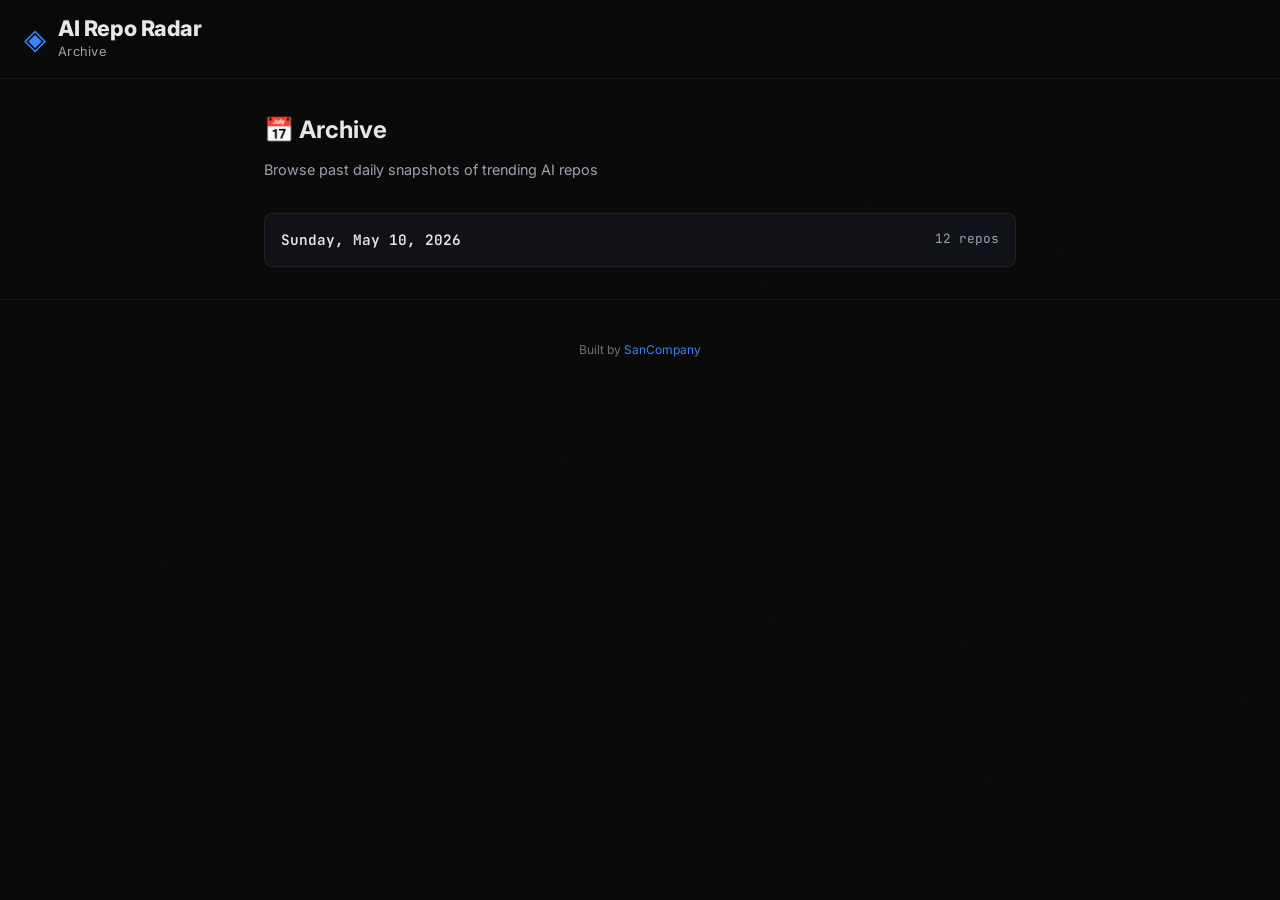
==== archive.html @ 127ed675 "🚀 AI Repo Radar — initial deploy - Dark minimal trending AI repos dashboard - GitHub API pipeline wi" ====
<!DOCTYPE html>
<html lang="en">
<head>
<meta charset="UTF-8">
<meta name="viewport" content="width=device-width, initial-scale=1.0">
<title>Archive — AI Repo Radar</title>
<link rel="preconnect" href="https://fonts.googleapis.com">
<link href="https://fonts.googleapis.com/css2?family=Inter:wght@400;500;600;700;800&family=JetBrains+Mono:wght@400;500;600&display=swap" rel="stylesheet">
<link rel="stylesheet" href="style.css">
</head>
<body>
<canvas id="bgCanvas"></canvas>

<header class="header">
  <div class="header-inner">
    <a href="index.html" class="logo" style="text-decoration:none;color:inherit">
      <span class="logo-icon">◈</span>
      <div>
        <h1>AI Repo Radar</h1>
        <p class="tagline">Archive</p>
      </div>
    </a>
  </div>
</header>

<main class="archive-main">
  <div class="archive-header">
    <h2>📅 Archive</h2>
    <p>Browse past daily snapshots of trending AI repos</p>
  </div>
  <div class="date-list" id="dateList">
    <p style="color:var(--text-muted)">Loading archive...</p>
  </div>
</main>

<footer class="footer">
  <div class="footer-inner">
    <p class="footer-credit">Built by <a href="https://github.com/ysanchay">SanCompany</a></p>
  </div>
</footer>

<script>
async function loadArchive() {
  const list = document.getElementById('dateList');
  try {
    const res = await fetch('data/archive/index.json');
    const dates = await res.json();
    if (!dates.length) {
      list.innerHTML = '<p style="color:var(--text-muted)">No archived dates yet. Check back after the first daily refresh.</p>';
      return;
    }
    list.innerHTML = dates.map(d => `
      <a href="archive.html?date=${d.date}" class="date-item">
        <span class="date-item-date">${formatDate(d.date)}</span>
        <span class="date-item-count">${d.count} repos</span>
      </a>
    `).join('');
  } catch(e) {
    const current = new Date().toISOString().split('T')[0];
    list.innerHTML = `
      <a href="archive.html?date=${current}" class="date-item">
        <span class="date-item-date">${formatDate(current)} (today)</span>
        <span class="date-item-count">loading...</span>
      </a>
      <p style="color:var(--text-muted);margin-top:1rem">Archive index not yet built. It will populate after the first daily refresh.</p>
    `;
  }

  // Check URL for specific date
  const params = new URLSearchParams(window.location.search);
  const dateParam = params.get('date');
  if (dateParam) {
    loadDate(dateParam);
  }
}

async function loadDate(date) {
  const list = document.getElementById('dateList');
  try {
    const res = await fetch(`data/archive/${date}.json`);
    const repos = await res.json();
    document.querySelector('.archive-header h2').textContent = `📅 ${formatDate(date)}`;
    document.querySelector('.archive-header p').textContent = `${repos.length} trending repos`;

    list.innerHTML = repos.map(r => `
      <a href="repo.html?id=${r.id}" class="date-item" style="flex-direction:column;align-items:flex-start;gap:0.25rem">
        <span style="font-weight:600">${r.full_name.split('/')[1]}</span>
        <span style="font-size:0.8rem;color:var(--text-muted)">${r.description.substring(0, 120)}</span>
        <div style="display:flex;gap:0.75rem;margin-top:0.25rem">
          <span style="font-size:0.75rem;font-family:mono;color:var(--text-dim)">⭐ ${r.stars >= 1000 ? (r.stars/1000).toFixed(1)+'K' : r.stars}</span>
          <span style="font-size:0.75rem;font-family:mono;color:var(--accent)">+${r.stars_this_week >= 1000 ? (r.stars_this_week/1000).toFixed(1)+'K/wk' : r.stars_this_week+'/wk'}</span>
        </div>
      </a>
    `).join('');
  } catch(e) {
    list.innerHTML = `<p style="color:var(--text-muted)">No data for ${date}. <a href="archive.html">Back to archive</a></p>`;
  }
}

function formatDate(d) {
  return new Date(d + 'T00:00:00').toLocaleDateString('en-US', {
    weekday: 'long', year: 'numeric', month: 'long', day: 'numeric'
  });
}

loadArchive();

// Background
(function(){const c=document.getElementById('bgCanvas'),x=c.getContext('2d');let w,h,ps=[];function r(){w=c.width=innerWidth;h=c.height=innerHeight}r();addEventListener('resize',r);for(let i=0;i<40;i++)ps.push({x:Math.random()*w,y:Math.random()*h,vx:(Math.random()-.5)*.2,vy:(Math.random()-.5)*.2,r:Math.random()*1.2+.3});(function d(){x.clearRect(0,0,w,h);ps.forEach((p,i)=>{p.x+=p.vx;p.y+=p.vy;if(p.x<0)p.x=w;if(p.x>w)p.x=0;if(p.y<0)p.y=h;if(p.y>h)p.y=0;x.beginPath();x.arc(p.x,p.y,p.r,0,Math.PI*2);x.fillStyle='rgba(80,100,140,0.1)';x.fill();for(let j=i+1;j<ps.length;j++){const dx=p.x-ps[j].x,dy=p.y-ps[j].y,dist=Math.sqrt(dx*dx+dy*dy);if(dist<120){x.beginPath();x.moveTo(p.x,p.y);x.lineTo(ps[j].x,ps[j].y);x.strokeStyle='rgba(80,100,140,0.02)';x.lineWidth=.5;x.stroke()}}});requestAnimationFrame(d)})()})();
</script>
</body>
</html>
---- style.css ----
/* === AI Repo Radar — Dark Minimal Techy === */
:root {
  --bg: #0a0a0a;
  --bg-card: #111118;
  --bg-card-hover: #161622;
  --border: rgba(255,255,255,0.06);
  --border-hover: rgba(255,255,255,0.12);
  --text: #e5e7eb;
  --text-muted: #9ca3af;
  --text-dim: #6b7280;
  --accent: #3b82f6;
  --accent-glow: rgba(59,130,246,0.15);
  --green: #10b981;
  --green-glow: rgba(16,185,129,0.15);
  --amber: #f59e0b;
  --red: #ef4444;
  --header-bg: rgba(10,10,10,0.85);
  --font: 'Inter', system-ui, sans-serif;
  --mono: 'JetBrains Mono', monospace;
}

.light {
  --bg: #f8fafc;
  --bg-card: #ffffff;
  --bg-card-hover: #f1f5f9;
  --border: rgba(0,0,0,0.08);
  --border-hover: rgba(0,0,0,0.14);
  --text: #1e293b;
  --text-muted: #64748b;
  --text-dim: #94a3b8;
  --header-bg: rgba(248,250,252,0.9);
}

* { margin: 0; padding: 0; box-sizing: border-box; }

body {
  background: var(--bg);
  color: var(--text);
  font-family: var(--font);
  line-height: 1.6;
  min-height: 100vh;
  -webkit-font-smoothing: antialiased;
}

#bgCanvas {
  position: fixed;
  inset: 0;
  z-index: 0;
  opacity: 0.4;
  pointer-events: none;
}

/* Header */
.header {
  position: sticky;
  top: 0;
  z-index: 100;
  background: var(--header-bg);
  backdrop-filter: blur(20px);
  border-bottom: 1px solid var(--border);
  padding: 0 1.5rem;
}

.header-inner {
  max-width: 1280px;
  margin: 0 auto;
  display: flex;
  align-items: center;
  justify-content: space-between;
  padding: 1rem 0;
  gap: 1rem;
  flex-wrap: wrap;
}

.logo {
  display: flex;
  align-items: center;
  gap: 0.75rem;
}

.logo-icon {
  font-size: 1.8rem;
  color: var(--accent);
  filter: drop-shadow(0 0 8px var(--accent-glow));
}

.logo-icon.small { font-size: 1.2rem; }

.logo h1 {
  font-size: 1.35rem;
  font-weight: 800;
  letter-spacing: -0.02em;
  line-height: 1.2;
}

.tagline {
  font-size: 0.8rem;
  color: var(--text-muted);
  letter-spacing: 0.02em;
}

.header-actions {
  display: flex;
  align-items: center;
  gap: 1rem;
}

.header-stats {
  display: flex;
  gap: 0.5rem;
}

.stat-pill {
  background: var(--bg-card);
  border: 1px solid var(--border);
  padding: 0.3rem 0.8rem;
  border-radius: 100px;
  font-size: 0.75rem;
  color: var(--text-muted);
  white-space: nowrap;
}

.stat-value {
  font-family: var(--mono);
  font-weight: 600;
  color: var(--text);
}

.stat-pill.hot .stat-value { color: var(--accent); }

.theme-toggle {
  background: var(--bg-card);
  border: 1px solid var(--border);
  color: var(--text);
  width: 36px;
  height: 36px;
  border-radius: 8px;
  cursor: pointer;
  font-size: 1rem;
  display: flex;
  align-items: center;
  justify-content: center;
  transition: all 0.2s;
}
.theme-toggle:hover { border-color: var(--border-hover); background: var(--bg-card-hover); }

/* Controls */
.controls {
  position: sticky;
  top: 73px;
  z-index: 99;
  background: var(--header-bg);
  backdrop-filter: blur(20px);
  border-bottom: 1px solid var(--border);
  padding: 0 1.5rem;
}

.controls-inner {
  max-width: 1280px;
  margin: 0 auto;
  display: flex;
  align-items: center;
  gap: 1rem;
  padding: 0.75rem 0;
  flex-wrap: wrap;
}

.search-wrap {
  position: relative;
  flex: 1;
  min-width: 200px;
  max-width: 360px;
}

.search-icon {
  position: absolute;
  left: 0.75rem;
  top: 50%;
  transform: translateY(-50%);
  color: var(--text-dim);
}

.search-input {
  width: 100%;
  background: var(--bg-card);
  border: 1px solid var(--border);
  color: var(--text);
  padding: 0.6rem 1rem 0.6rem 2.5rem;
  border-radius: 8px;
  font-family: var(--font);
  font-size: 0.875rem;
  transition: all 0.2s;
}
.search-input:focus { outline: none; border-color: var(--accent); box-shadow: 0 0 0 3px var(--accent-glow); }
.search-input::placeholder { color: var(--text-dim); }

.filter-tabs {
  display: flex;
  gap: 0.25rem;
  overflow-x: auto;
  flex: 1;
}

.filter-tab {
  background: none;
  border: 1px solid transparent;
  color: var(--text-muted);
  padding: 0.45rem 0.85rem;
  border-radius: 6px;
  font-family: var(--font);
  font-size: 0.8rem;
  font-weight: 500;
  cursor: pointer;
  white-space: nowrap;
  transition: all 0.2s;
}
.filter-tab:hover { color: var(--text); background: var(--bg-card); }
.filter-tab.active { background: var(--accent); color: #fff; border-color: var(--accent); }

.archive-link {
  display: flex;
  align-items: center;
  gap: 0.4rem;
  color: var(--text-muted);
  text-decoration: none;
  font-size: 0.8rem;
  font-weight: 500;
  padding: 0.45rem 0.85rem;
  border-radius: 6px;
  white-space: nowrap;
  transition: all 0.2s;
}
.archive-link:hover { color: var(--text); background: var(--bg-card); }

/* Main content */
.main-content {
  max-width: 1280px;
  margin: 0 auto;
  padding: 2rem 1.5rem;
  position: relative;
  z-index: 1;
}

.repo-grid {
  display: grid;
  grid-template-columns: repeat(auto-fill, minmax(370px, 1fr));
  gap: 1rem;
}

/* Repo cards */
.repo-card {
  background: var(--bg-card);
  border: 1px solid var(--border);
  border-radius: 12px;
  padding: 1.25rem;
  transition: all 0.25s ease;
  cursor: pointer;
  position: relative;
  overflow: hidden;
  display: flex;
  flex-direction: column;
  gap: 0.75rem;
}

.repo-card:hover {
  border-color: var(--border-hover);
  background: var(--bg-card-hover);
  transform: translateY(-2px);
  box-shadow: 0 8px 30px rgba(0,0,0,0.3);
}

.repo-card-header {
  display: flex;
  align-items: flex-start;
  justify-content: space-between;
  gap: 0.5rem;
}

.repo-name {
  font-weight: 700;
  font-size: 1rem;
  color: var(--text);
  text-decoration: none;
  line-height: 1.3;
}
.repo-name:hover { color: var(--accent); }

.repo-owner {
  font-size: 0.75rem;
  color: var(--text-dim);
  font-weight: 400;
}

.velocity-badge {
  display: flex;
  align-items: center;
  gap: 0.2rem;
  padding: 0.2rem 0.55rem;
  border-radius: 100px;
  font-family: var(--mono);
  font-size: 0.7rem;
  font-weight: 600;
  white-space: nowrap;
  flex-shrink: 0;
}

.velocity-explosive { background: var(--green-glow); color: var(--green); border: 1px solid rgba(16,185,129,0.3); }
.velocity-hot { background: var(--accent-glow); color: var(--accent); border: 1px solid rgba(59,130,246,0.3); }
.velocity-warm { background: rgba(245,158,11,0.12); color: var(--amber); border: 1px solid rgba(245,158,11,0.25); }
.velocity-moderate { background: rgba(107,114,128,0.1); color: var(--text-muted); border: 1px solid var(--border); }

.repo-desc {
  font-size: 0.85rem;
  color: var(--text-muted);
  line-height: 1.5;
  display: -webkit-box;
  -webkit-line-clamp: 2;
  -webkit-box-orient: vertical;
  overflow: hidden;
}

.repo-summary {
  font-size: 0.8rem;
  color: var(--text-dim);
  line-height: 1.5;
  font-style: italic;
  padding: 0.5rem 0.75rem;
  background: rgba(59,130,246,0.04);
  border-left: 2px solid var(--accent);
  border-radius: 0 4px 4px 0;
  display: -webkit-box;
  -webkit-line-clamp: 2;
  -webkit-box-orient: vertical;
  overflow: hidden;
}

.repo-meta {
  display: flex;
  align-items: center;
  gap: 0.75rem;
  flex-wrap: wrap;
  margin-top: auto;
}

.repo-stat {
  display: flex;
  align-items: center;
  gap: 0.3rem;
  font-size: 0.75rem;
  color: var(--text-dim);
  font-family: var(--mono);
}

.repo-stat svg { opacity: 0.5; }

.repo-tags {
  display: flex;
  gap: 0.35rem;
  flex-wrap: wrap;
}

.tag {
  font-size: 0.68rem;
  padding: 0.15rem 0.5rem;
  border-radius: 4px;
  font-family: var(--mono);
  font-weight: 500;
  background: rgba(59,130,246,0.08);
  color: var(--accent);
  border: 1px solid rgba(59,130,246,0.15);
}

.tag-lang {
  background: rgba(16,185,129,0.08);
  color: var(--green);
  border-color: rgba(16,185,129,0.15);
}

/* Empty state */
.empty-state {
  text-align: center;
  padding: 4rem 1rem;
  color: var(--text-muted);
}
.empty-icon { font-size: 3rem; margin-bottom: 1rem; }
.empty-state h2 { font-weight: 600; font-size: 1.2rem; margin-bottom: 0.5rem; }

/* Footer */
.footer {
  border-top: 1px solid var(--border);
  padding: 2.5rem 1.5rem;
  position: relative;
  z-index: 1;
}

.footer-inner {
  max-width: 1280px;
  margin: 0 auto;
  display: flex;
  flex-direction: column;
  align-items: center;
  gap: 1.25rem;
  text-align: center;
}

.footer-brand {
  display: flex;
  align-items: center;
  gap: 0.5rem;
  font-weight: 700;
  font-size: 0.95rem;
}

.footer-links {
  display: flex;
  gap: 1.5rem;
  flex-wrap: wrap;
  justify-content: center;
}

.footer-links a {
  color: var(--text-muted);
  text-decoration: none;
  font-size: 0.85rem;
  transition: color 0.2s;
}
.footer-links a:hover { color: var(--accent); }

.newsletter-box {
  max-width: 400px;
  width: 100%;
}

.newsletter-label {
  font-size: 0.85rem;
  color: var(--text-muted);
  margin-bottom: 0.5rem;
  font-weight: 500;
}

.newsletter-form {
  display: flex;
  gap: 0.5rem;
}

.newsletter-input {
  flex: 1;
  background: var(--bg-card);
  border: 1px solid var(--border);
  color: var(--text);
  padding: 0.6rem 1rem;
  border-radius: 8px;
  font-family: var(--font);
  font-size: 0.85rem;
}
.newsletter-input:focus { outline: none; border-color: var(--accent); }

.newsletter-btn {
  background: var(--accent);
  color: #fff;
  border: none;
  padding: 0.6rem 1.2rem;
  border-radius: 8px;
  font-family: var(--font);
  font-weight: 600;
  font-size: 0.85rem;
  cursor: pointer;
  transition: all 0.2s;
}
.newsletter-btn:hover { filter: brightness(1.15); }

.footer-credit {
  font-size: 0.75rem;
  color: var(--text-dim);
}
.footer-credit a { color: var(--accent); text-decoration: none; }

/* Repo detail page */
.repo-detail {
  max-width: 800px;
  margin: 0 auto;
  padding: 2rem 0;
}

.back-link {
  display: inline-flex;
  align-items: center;
  gap: 0.4rem;
  color: var(--text-muted);
  text-decoration: none;
  font-size: 0.85rem;
  margin-bottom: 1.5rem;
  transition: color 0.2s;
}
.back-link:hover { color: var(--accent); }

.repo-detail-header {
  margin-bottom: 2rem;
}

.repo-detail-name {
  font-size: 2rem;
  font-weight: 800;
  letter-spacing: -0.02em;
  margin-bottom: 0.5rem;
}

.repo-detail-owner {
  font-size: 0.9rem;
  color: var(--text-dim);
  margin-bottom: 0.75rem;
}

.repo-detail-desc {
  font-size: 1.05rem;
  color: var(--text-muted);
  line-height: 1.7;
  margin-bottom: 1rem;
}

.repo-detail-summary {
  background: rgba(59,130,246,0.06);
  border: 1px solid rgba(59,130,246,0.15);
  border-radius: 10px;
  padding: 1.25rem;
  margin: 1.5rem 0;
}

.repo-detail-summary h3 {
  font-size: 0.85rem;
  color: var(--accent);
  text-transform: uppercase;
  letter-spacing: 0.05em;
  margin-bottom: 0.5rem;
}

.repo-detail-summary p {
  color: var(--text);
  font-size: 0.95rem;
  line-height: 1.7;
}

.detail-stats {
  display: flex;
  gap: 1.5rem;
  flex-wrap: wrap;
  margin: 1.5rem 0;
}

.detail-stat {
  display: flex;
  flex-direction: column;
  gap: 0.2rem;
}
.detail-stat-label { font-size: 0.7rem; color: var(--text-dim); text-transform: uppercase; letter-spacing: 0.05em; }
.detail-stat-value { font-family: var(--mono); font-size: 1.2rem; font-weight: 600; }

.detail-actions {
  display: flex;
  gap: 0.75rem;
  margin: 2rem 0;
  flex-wrap: wrap;
}

.btn-primary, .btn-secondary {
  display: flex;
  align-items: center;
  gap: 0.5rem;
  padding: 0.7rem 1.4rem;
  border-radius: 8px;
  font-family: var(--font);
  font-size: 0.9rem;
  font-weight: 600;
  text-decoration: none;
  cursor: pointer;
  transition: all 0.2s;
}

.btn-primary { background: var(--accent); color: #fff; border: none; }
.btn-primary:hover { filter: brightness(1.15); }

.btn-secondary { background: var(--bg-card); color: var(--text); border: 1px solid var(--border); }
.btn-secondary:hover { border-color: var(--border-hover); background: var(--bg-card-hover); }

.readme-preview {
  background: var(--bg-card);
  border: 1px solid var(--border);
  border-radius: 10px;
  padding: 1.5rem;
  margin-top: 1.5rem;
  overflow-x: auto;
}
.readme-preview pre {
  font-family: var(--mono);
  font-size: 0.8rem;
  color: var(--text-muted);
  white-space: pre-wrap;
  word-break: break-word;
  line-height: 1.6;
}

.related-section {
  margin-top: 3rem;
}
.related-section h3 { font-size: 1.1rem; margin-bottom: 1rem; }

/* Archive page */
.archive-main {
  max-width: 800px;
  margin: 0 auto;
  padding: 2rem 1.5rem;
}

.archive-header {
  margin-bottom: 2rem;
}
.archive-header h2 { font-size: 1.5rem; font-weight: 700; margin-bottom: 0.5rem; }
.archive-header p { color: var(--text-muted); font-size: 0.9rem; }

.date-list {
  display: flex;
  flex-direction: column;
  gap: 0.5rem;
}

.date-item {
  display: flex;
  align-items: center;
  justify-content: space-between;
  padding: 0.9rem 1rem;
  background: var(--bg-card);
  border: 1px solid var(--border);
  border-radius: 8px;
  text-decoration: none;
  color: var(--text);
  transition: all 0.2s;
}
.date-item:hover { border-color: var(--accent); background: var(--bg-card-hover); }
.date-item-date { font-weight: 600; font-family: var(--mono); font-size: 0.9rem; }
.date-item-count { font-size: 0.8rem; color: var(--text-muted); font-family: var(--mono); }

/* Mobile */
@media (max-width: 768px) {
  .header-inner { flex-direction: column; align-items: flex-start; }
  .repo-grid { grid-template-columns: 1fr; }
  .header-stats { display: none; }
  .controls-inner { flex-direction: column; align-items: stretch; }
  .search-wrap { max-width: none; }
  .filter-tabs { overflow-x: auto; padding-bottom: 0.25rem; }
  .detail-actions { flex-direction: column; }
}

@media (max-width: 480px) {
  .header { padding: 0 1rem; }
  .controls { padding: 0 1rem; }
  .main-content { padding: 1rem; }
  .repo-card { padding: 1rem; }
  .repo-name { font-size: 0.9rem; }
}
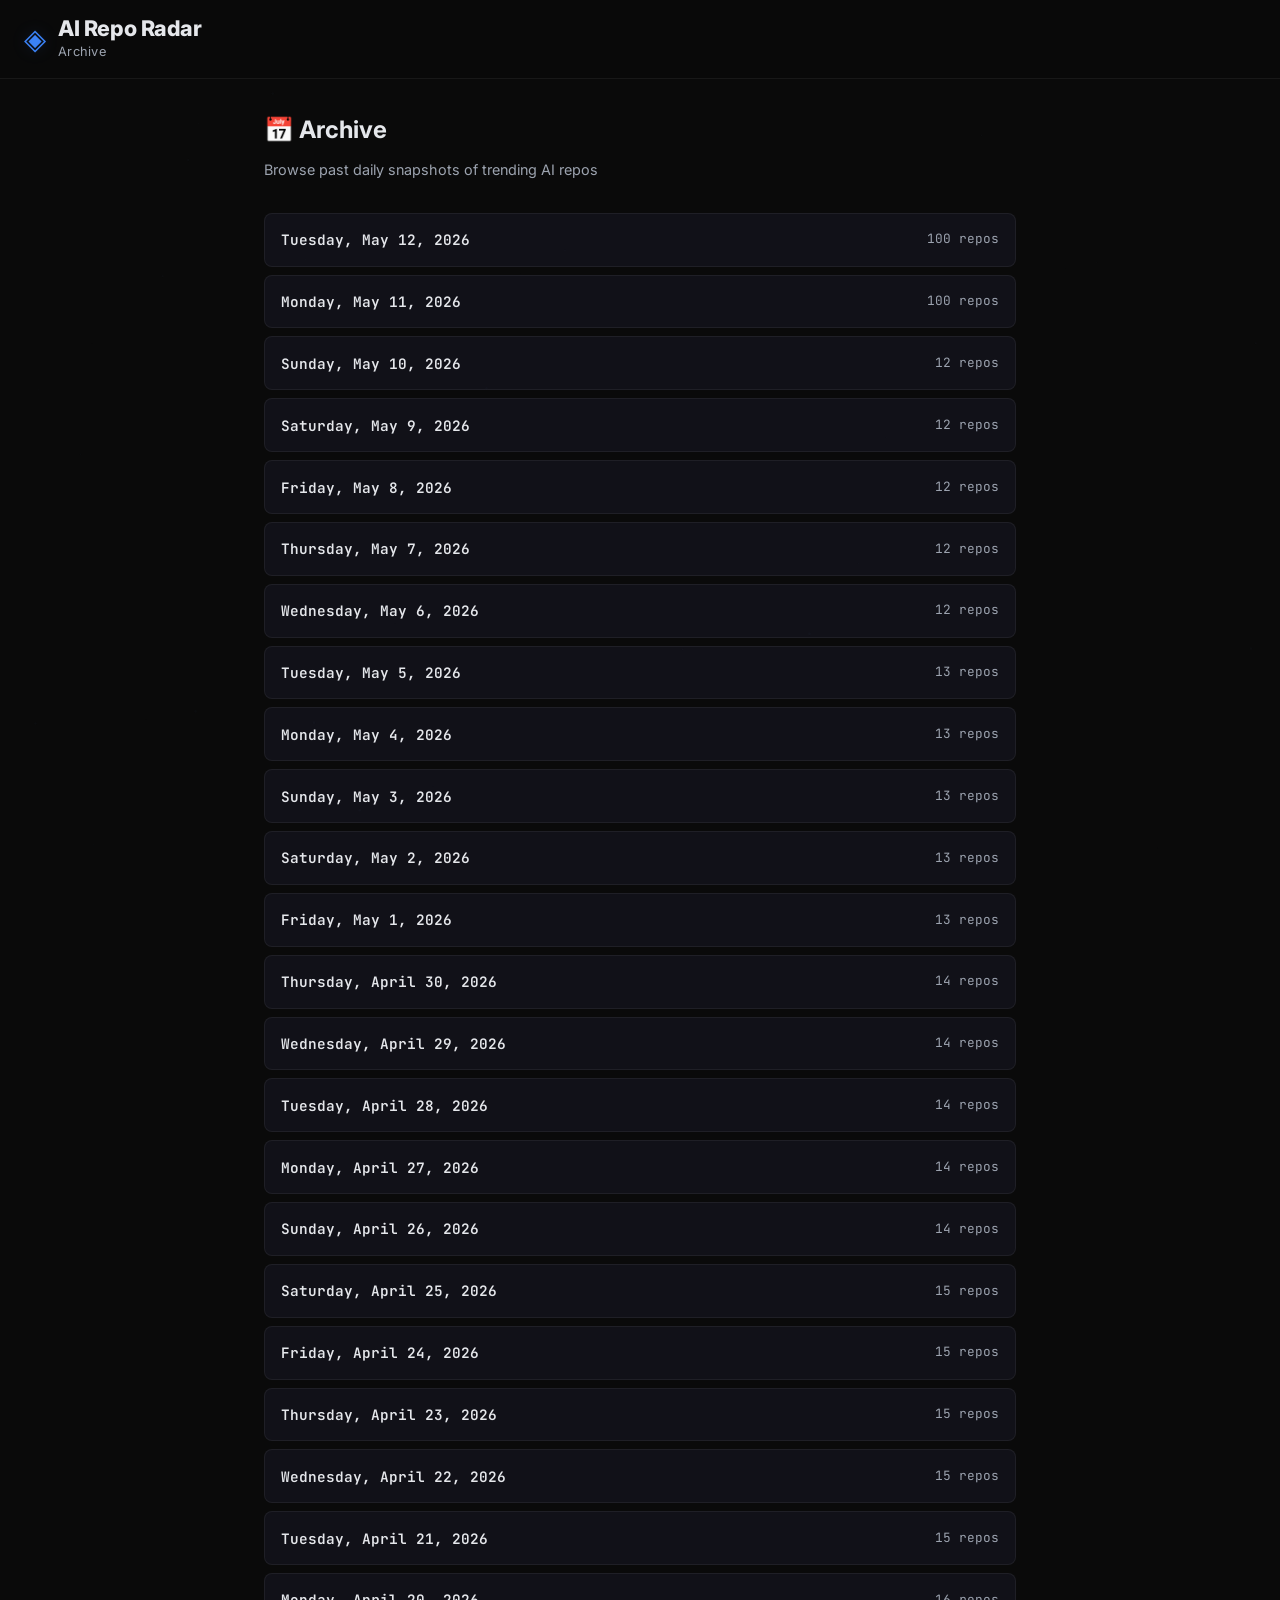
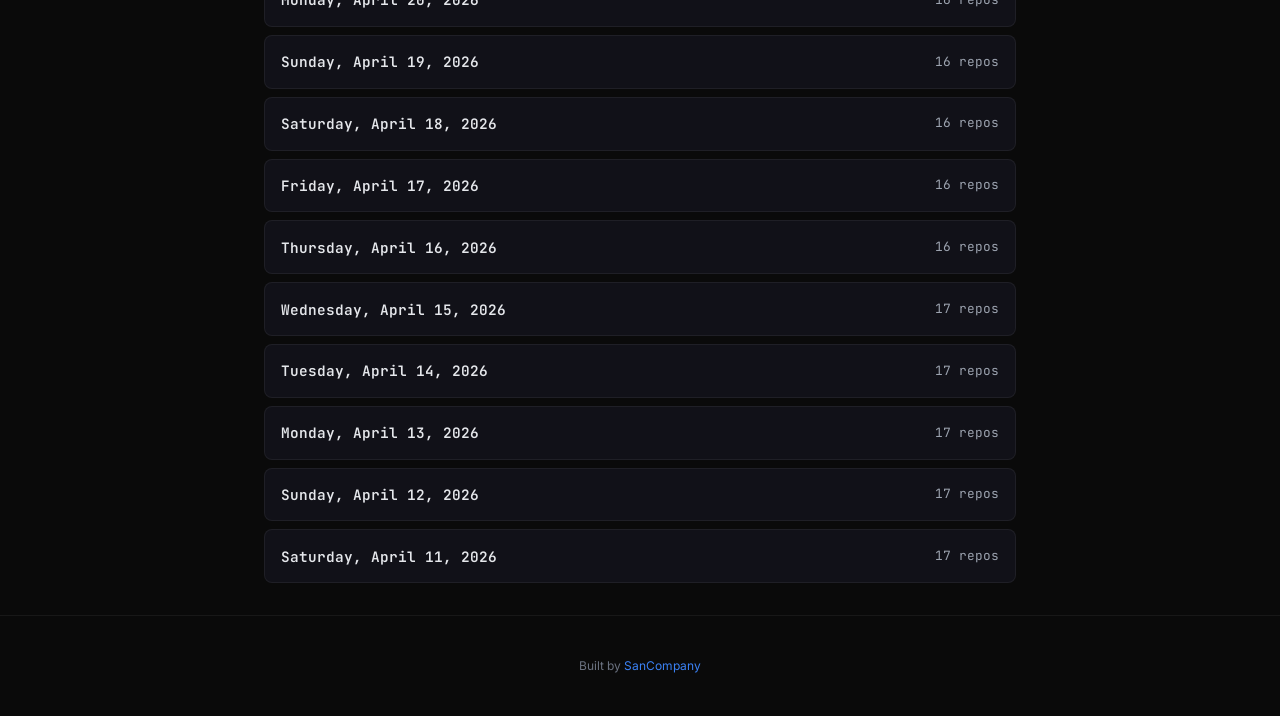
==== commit 75d0510b: "🔧 Fix archive page paths — use absolute URLs for data fetches and navigation" ====
--- a/archive.html
+++ b/archive.html
@@ -13,7 +13,7 @@
 
 <header class="header">
   <div class="header-inner">
-    <a href="index.html" class="logo" style="text-decoration:none;color:inherit">
+    <a href="/" class="logo" style="text-decoration:none;color:inherit">
       <span class="logo-icon">◈</span>
       <div>
         <h1>AI Repo Radar</h1>
@@ -43,14 +43,14 @@
 async function loadArchive() {
   const list = document.getElementById('dateList');
   try {
-    const res = await fetch('data/archive/index.json');
+    const res = await fetch('/data/archive/index.json');
     const dates = await res.json();
     if (!dates.length) {
       list.innerHTML = '<p style="color:var(--text-muted)">No archived dates yet. Check back after the first daily refresh.</p>';
       return;
     }
     list.innerHTML = dates.map(d => `
-      <a href="archive.html?date=${d.date}" class="date-item">
+      <a href="/archive.html?date=${d.date}" class="date-item">
         <span class="date-item-date">${formatDate(d.date)}</span>
         <span class="date-item-count">${d.count} repos</span>
       </a>
@@ -58,7 +58,7 @@
   } catch(e) {
     const current = new Date().toISOString().split('T')[0];
     list.innerHTML = `
-      <a href="archive.html?date=${current}" class="date-item">
+      <a href="/archive.html?date=${current}" class="date-item">
         <span class="date-item-date">${formatDate(current)} (today)</span>
         <span class="date-item-count">loading...</span>
       </a>
@@ -77,13 +77,13 @@
 async function loadDate(date) {
   const list = document.getElementById('dateList');
   try {
-    const res = await fetch(`data/archive/${date}.json`);
+    const res = await fetch(`/data/archive/${date}.json`);
     const repos = await res.json();
     document.querySelector('.archive-header h2').textContent = `📅 ${formatDate(date)}`;
     document.querySelector('.archive-header p').textContent = `${repos.length} trending repos`;
 
     list.innerHTML = repos.map(r => `
-      <a href="repo.html?id=${r.id}" class="date-item" style="flex-direction:column;align-items:flex-start;gap:0.25rem">
+      <a href="/repo.html?id=${r.id}" class="date-item" style="flex-direction:column;align-items:flex-start;gap:0.25rem">
         <span style="font-weight:600">${r.full_name.split('/')[1]}</span>
         <span style="font-size:0.8rem;color:var(--text-muted)">${r.description.substring(0, 120)}</span>
         <div style="display:flex;gap:0.75rem;margin-top:0.25rem">
@@ -93,7 +93,7 @@
       </a>
     `).join('');
   } catch(e) {
-    list.innerHTML = `<p style="color:var(--text-muted)">No data for ${date}. <a href="archive.html">Back to archive</a></p>`;
+    list.innerHTML = `<p style="color:var(--text-muted)">No data for ${date}. <a href="/archive.html">Back to archive</a></p>`;
   }
 }
 
